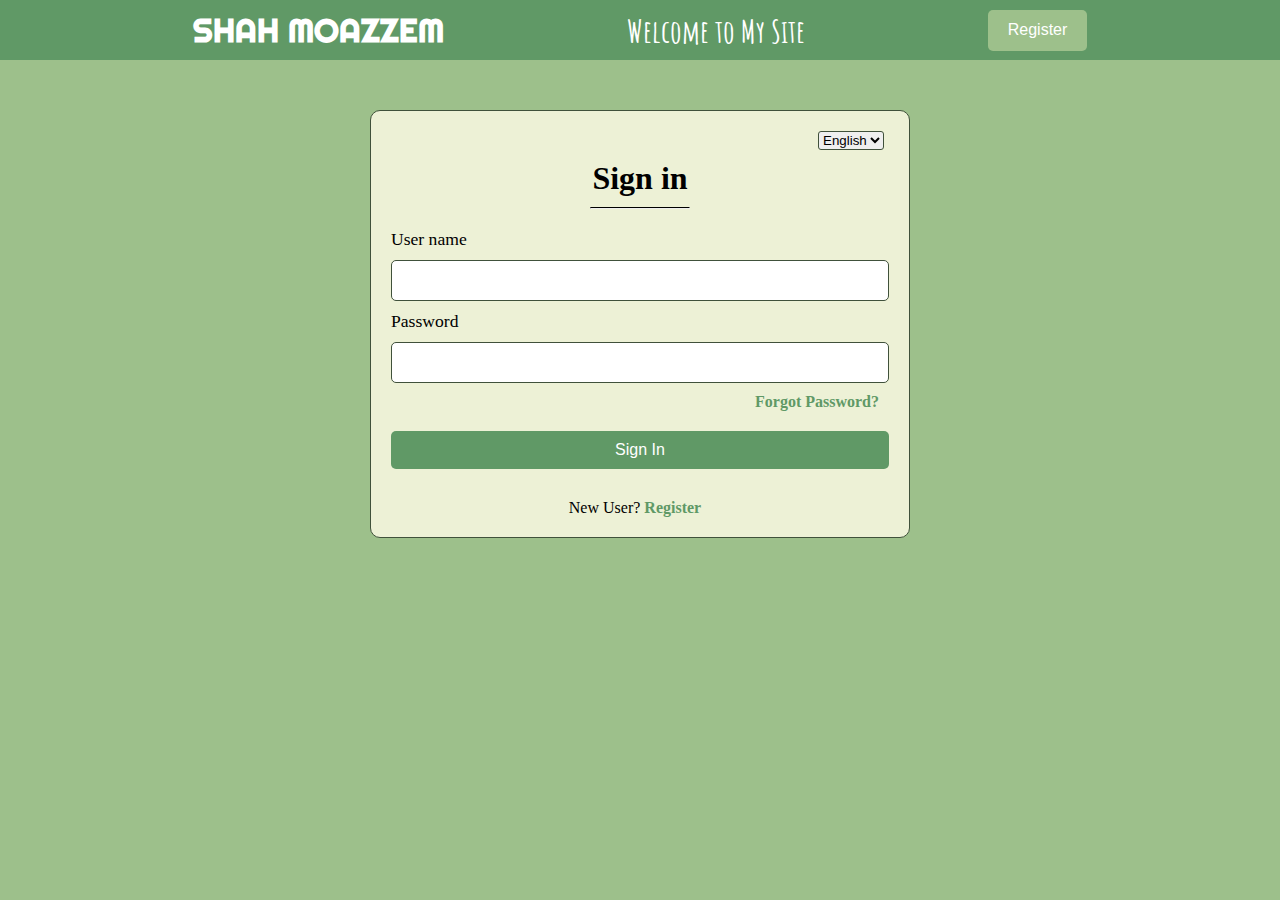
==== index.html @ bc0865c5 "personal website demo created" ====
<!DOCTYPE html>
<html lang="en">
<head>
    <meta charset="UTF-8">
    <meta http-equiv="X-UA-Compatible" content="IE=edge">
    <meta name="viewport" content="width=device-width, initial-scale=1.0">
    <link rel="stylesheet" href="style.css">
    <title>Welcome to Rony's World</title>
</head>
<body>
    <nav>
        <div class="logo">SHAH MOAZZEM</div>
        <h1>Welcome to My Site</h1>
        <button onclick="location.href='/register.html';">Register</button>
    </nav>
    <form id="form" action="#">
        <select>
            <option value="en">English</option>
            <option value="bm">বাংলা</option>
        </select>
        <h1>Sign in</h1>
        <hr>
        <label for="userName">User name</label>
        <input type="text">
        <label for="password">Password</label>
        <input type="password">
        <a href="">Forgot Password?</a>
        <Button type="submit" onclick="location.href='/home.html';">Sign In</Button>
        <p>New User? <a href="/register.html">Register</a></p>
    </form>
    <script>
        const form = document.getElementById('form');
        form.addEventListener('submit',e=>{
            e.preventDefault();
        })
    </script>
</body>
</html>
---- style.css ----
@import url('https://fonts.googleapis.com/css2?family=Righteous&display=swap');
@import url('https://fonts.googleapis.com/css2?family=Amatic+SC:wght@700&display=swap');

:root{
    --colorPrimary : #40513B;
    --colorSecondary: #609966;
    --colorThird: #9DC08B;
    --colorFourth: #EDF1D6;
}

*{
    margin: 0;
    padding: 0;
    box-sizing: border-box;
}

body{
    background-color: var(--colorThird);
}

/* --------------------------- Navbar ----------------------------- */

nav{
    display: flex;
    justify-content: space-evenly;
    background-color: var(--colorSecondary);
    padding: 0.6rem;
}

nav > h1{
    font-size: 2rem;
    font-family: 'Amatic SC', cursive;
    color: white;
}

.logo{
    font-family: 'Righteous', cursive;
    font-size: 2rem;
    font-weight: bolder;
    color: white;
    cursor: pointer;
}


/* --------------------------- Sign In Page----------------------------- */

#form{
    background-color: var(--colorFourth);
    border: 1px solid var(--colorPrimary);
    border-radius: 10px;
    display: flex;
    flex-direction: column;
    width: 540px;
    margin: auto;
    margin-top: 50px;
    justify-content: center;
    align-items: center;
    padding: 20px;
}

#form select{
    align-self: flex-end;
    border: 1px solid var(--colorPrimary);
    border-radius: 3px;
    margin-bottom: 10px;
    margin-right: 5px;

}

#form > h1{
    margin-bottom: 25px;
}

#form > hr{
    border-top: 1px solid black;
    width: 100px;
    margin-top: -15px;
    margin-bottom: 20px;
}

#form > label{
    align-self:flex-start;
    font-size: 1.1rem;

}

#form > input{
    width: 100%;
    margin: 10px;
    padding: 12px;
    border: 1px solid var(--colorPrimary);
    border-radius: 5px;
}

#form  a{
    align-self: flex-end;
    text-decoration: none;
    color: var(--colorSecondary);
    font-weight: bold;
    margin-right: 10px;
    margin-bottom: 20px;
}

button{
    background-color: var(--colorThird);
    color: white;
    border: none;
    border-radius: 5px;
    padding: 10px 20px;
    font-size: 1rem;
}

#form > button{
    background-color: var(--colorSecondary);
    width: 100%;
    margin-bottom: 30px;
}

button:hover, #sign  a:hover{
    opacity: 85%;
}

/* ------------------------------registration form --------------------------------- */
.reg a{
    align-self: flex-start !important;
}

/* --------------------------hone --------- */

.bg-img{
    background-image: url("/bg.jpg");
    background-size:cover;
    background-repeat: no-repeat;
    background-position: right bottom;
    height: 100vh;
}

.menu{
    background-color: var(--colorThird);
    width: 20%;
    max-width: 200px;
}

.menu ul{
    display: flex;
    flex-direction: column;
    justify-content: center;
    align-items: center;
    width: 100%;
}

.menu ul li{
    width: 100%;
    list-style-type: none;
    padding: 20px 10px;
    color: white;
    cursor: pointer;

}

.menu ul li a{
    text-decoration: none;
    color: inherit;
    width: 100%;
    font-size: large;
}

.menu ul li:hover,a:hover{
   background-color: var(--colorSecondary);
   color: var(--colorFourth);
}

.container{
    position:absolute;
    width: 600px;
    height: 600px;
    top: 10%;
    left: 50%;
    transform: translateX(-50%);
    display: block;
    border: 2px solid var(--colorPrimary);
    border-radius: 15px;
}

.bg{
    width: 100%;
    height: 100%;
    background-color: var(--colorFourth);
    filter: alpha(opacity=60);
     /* IE */
    -moz-opacity: 0.6;
    /* Mozilla */
    opacity: 0.6;
    /* CSS3 */
    position: absolute;
    border-radius: 15px;
    display: block;
    top: 0;
    left: 0;
}

.pic{
    width: 100%;
    height: 100%;
    position: absolute;
    top: 0;
    left: 0;
    display: flex;
    flex-direction: column;
    align-items: center;
}

.pic img{
    width: 60%;
    border: 2px solid var(--colorSecondary);
    border-radius: 15%;
    margin-top: 5%;
}

.pic .des{
    color: var(--colorPrimary);
    margin-top: 10px;
    font-size: large;
}
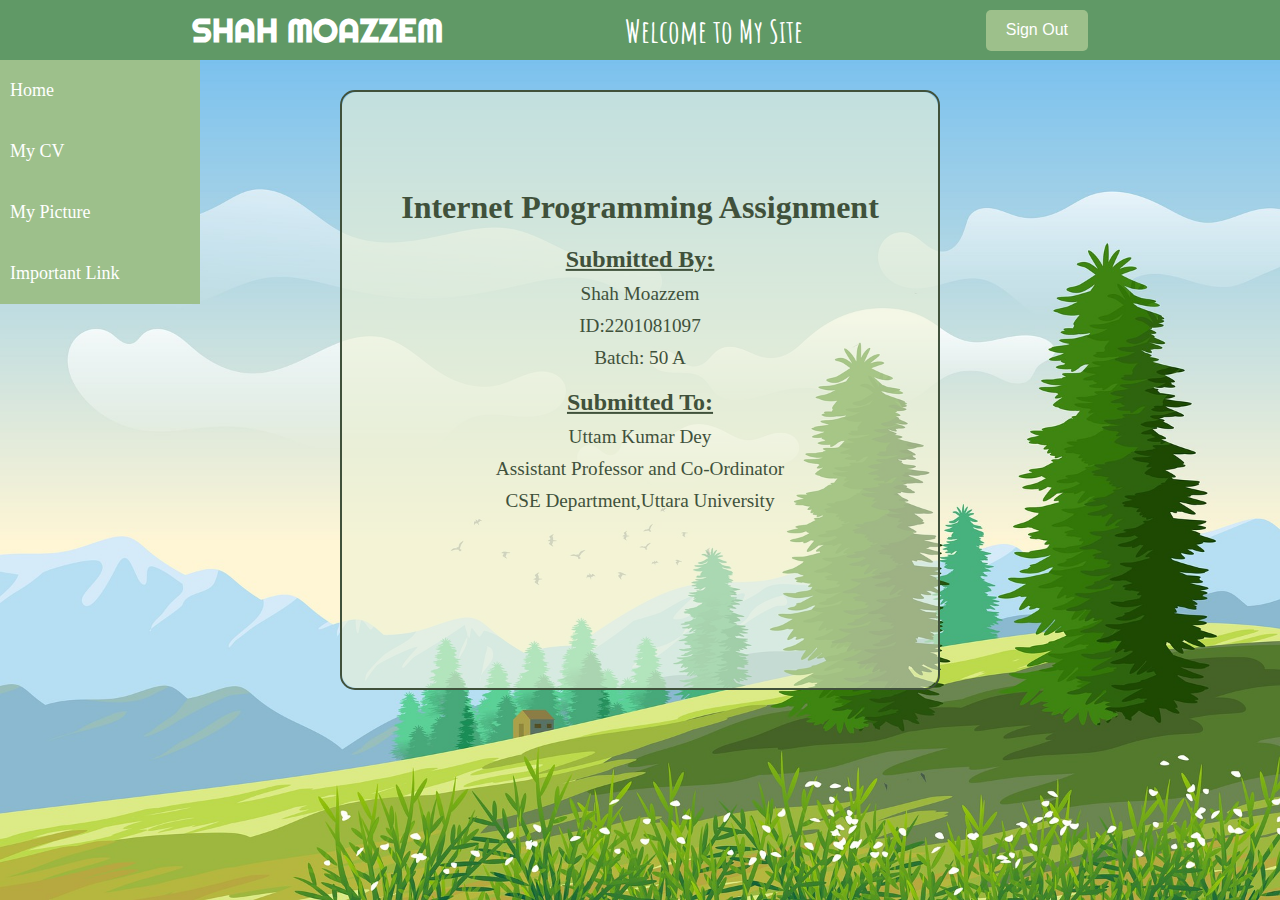
==== commit 2dbe313f: "demo complete, all button of home working, no signIn and register" ====
--- a/index.html
+++ b/index.html
@@ -8,31 +8,67 @@
     <title>Welcome to Rony's World</title>
 </head>
 <body>
-    <nav>
-        <div class="logo">SHAH MOAZZEM</div>
-        <h1>Welcome to My Site</h1>
-        <button onclick="location.href='/register.html';">Register</button>
-    </nav>
-    <form id="form" action="#">
-        <select>
-            <option value="en">English</option>
-            <option value="bm">বাংলা</option>
-        </select>
-        <h1>Sign in</h1>
-        <hr>
-        <label for="userName">User name</label>
-        <input type="text">
-        <label for="password">Password</label>
-        <input type="password">
-        <a href="">Forgot Password?</a>
-        <Button type="submit" onclick="location.href='/home.html';">Sign In</Button>
-        <p>New User? <a href="/register.html">Register</a></p>
-    </form>
-    <script>
-        const form = document.getElementById('form');
-        form.addEventListener('submit',e=>{
-            e.preventDefault();
-        })
-    </script>
+    <div class="bg-img">
+        <nav>
+            <div class="logo">SHAH MOAZZEM</div>
+            <h1>Welcome to My Site</h1>
+            <button onclick="location.href='/signIn.html';">Sign Out</button>
+        </nav>
+        <menu class="menu">
+            <ul>
+                <li id="liHome">Home</li>
+                <li id="liCv">My CV</li>
+                <li id="liPic">My Picture</li>
+                <li id="liLink">Important Link</li>
+            </ul>
+        </menu>
+
+        <div class="container">
+
+            <div class="bg" style="z-index: -1;"></div>
+            <div class="home" style="display: block;">
+                <h1>Internet Programming Assignment</h1>
+                <h2>Submitted By:</h2>
+                <p>Shah Moazzem</p>
+                <p>ID:2201081097</p>
+                <p>Batch: 50 A</p>
+                <h2>Submitted To:</h2>
+                <p>Uttam Kumar Dey</p>
+                <p>Assistant Professor and Co-Ordinator</p>
+                <p>CSE Department,Uttara University</p>
+            </div>
+            <div class="pic" style="display: none;">
+                <img src="img/pic.jpg" alt="Pic">
+                <div class="des">
+                    <h3>SHAH MOAZZEM</h3>
+                    <p>ID:2201081097</p>
+                    <p>Batch:50 A</p>
+                    <p>Semester:Spring-23</p>
+                    <p>BSc in CSE</p>
+                    <p>Uttara University</p>
+                </div>
+            </div>
+            <div class="cv" style="display: none;">
+                <iframe src="RonyCv.pdf" frameborder="0""></iframe>
+                <a class="downlodCv" href="RonyCv.pdf" download>Download CV</a>
+            </div>
+            <div class="link" style="display: none;">
+                <h1>Important Links</h1>
+                <ul>
+                    <li><a href="https://www.facebook.com/profile.php?id=100071443173908">My Facebook ID</a></li>
+                    <li><a href="https://uttarauniversity.edu.bd/"> Uttara University</a></li>
+                    <li><a href="https://www.w3schools.com/html/">Learn Html</a></li>
+                    <li><a href="https://www.w3schools.com/css/">Learn Css</a></li>
+                    <li><a href="https://www.w3schools.com/js/">Learn JavaScript</a></li>
+                    <li><a href="https://www.w3schools.com/php/">Learn Php</a></li>
+                </ul>
+             </div>
+        </div>
+
+
+
+
+    </div>
+    <script src="/home.js"></script>
 </body>
 </html>--- a/style.css
+++ b/style.css
@@ -128,7 +128,7 @@
 /* --------------------------hone --------- */
 
 .bg-img{
-    background-image: url("/bg.jpg");
+    background-image: url("img/bg.jpg");
     background-size:cover;
     background-repeat: no-repeat;
     background-position: right bottom;
@@ -155,15 +155,10 @@
     padding: 20px 10px;
     color: white;
     cursor: pointer;
-
-}
-
-.menu ul li a{
-    text-decoration: none;
-    color: inherit;
-    width: 100%;
-    font-size: large;
-}
+    font-size: large;
+
+}
+
 
 .menu ul li:hover,a:hover{
    background-color: var(--colorSecondary);
@@ -222,3 +217,81 @@
     margin-top: 10px;
     font-size: large;
 }
+
+.cv{
+    height: 100%;
+    width: 100%;
+}
+
+
+.cv iframe{
+    width: 100%;
+    height: 92%;
+    border-radius: 15px;
+}
+
+.container .downlodCv{
+    background-color: var(--colorSecondary);
+    padding: 10px 50px;
+    color: white;
+    display: block;
+    width: 50%;
+    text-align: center;
+    transform: translateX(50%);
+    text-decoration: none;
+    font-size: large;
+    border-radius: 5px;
+}
+
+.link {
+    height: 100%;
+    width: 100%;
+    text-align: center;
+    padding: 100px 0px;
+}
+
+.link h1{
+    color: var(--colorPrimary);
+    margin-bottom: 40px;
+}
+
+.link li{
+    list-style: none;
+}
+
+.link a{
+    text-decoration: none;
+    cursor: pointer;
+    font-size: large;
+    color: white;
+    background-color: var(--colorThird);
+    padding: 10px 30px;
+    display: block;
+    margin: 5px;
+    width: 50%;
+    transform: translateX(50%);
+    border: 1px solid var(--colorPrimary);
+    border-radius: 5px;
+}
+
+.link a:hover{
+    background-color: var(--colorPrimary);
+    color: var(--colorFourth);
+}
+
+.home{
+    text-align: center;
+    color: var(--colorPrimary);
+    transform: translateY(30%);
+}
+
+.home h2{
+    margin-top: 20px;
+    text-decoration: underline;
+}
+
+.home p{
+    font-size: larger;
+    margin: 10px 0px;
+}
+
